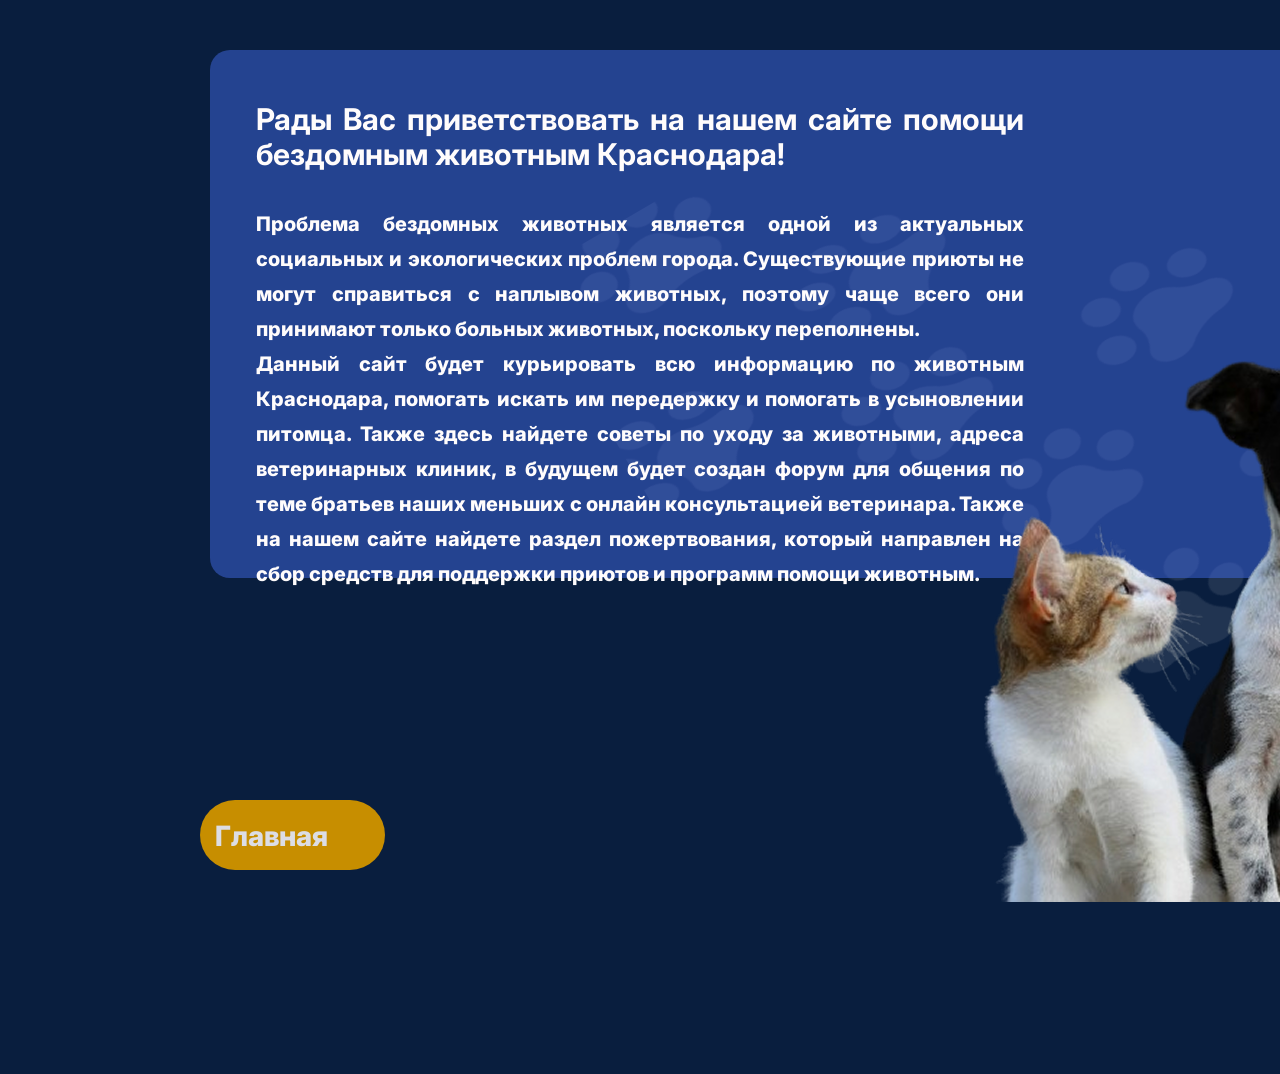
==== index1.html @ 9389f611 "Add files via upload первый коммит" ====
<!DOCTYPE html>
<html>
<head>
    <meta charset="UTF-8">
    <meta http-equiv="X-UA-Compatible" content="IE=edge">
    <meta name="viewport" content="width=device-width, initial-scale=1.0">
    <title>"Спасение Пушистиков"</title>
    <link rel="stylesheet" href="style.css">
</head>
<body>
    <img class='pattern2' src="image/pattern 2.png">
    <div class="ramka"></div>
    <article class="zagolo">
        
    <h1>Рады Вас приветствовать на нашем сайте помощи бездомным животным Краснодара! </h1>
      <br><p> Проблема бездомных животных является одной из актуальных социальных и экологических проблем города. Существующие приюты не могут справиться с наплывом животных, поэтому чаще всего они принимают только больных животных, поскольку переполнены. <br> 
       Данный сайт будет курьировать всю информацию по животным Краснодара, помогать искать им передержку и помогать в усыновлении питомца. Также здесь найдете советы по уходу за животными, адреса ветеринарных клиник, в будущем будет создан форум для общения по теме братьев наших меньших с онлайн консультацией ветеринара. Также на нашем сайте найдете раздел пожертвования, который направлен на сбор средств для поддержки приютов и программ помощи животным.   
    </p>

     <a href="index.html"> Главная</a>
     <img class='dog1' src="image/dog (1).png">
</article>
</body>
</html>
---- style.css ----
@import url('https://fonts.googleapis.com/css2?family=Inter:wght@100;200;300;400;500;600;700;800;900&family=Pacifico&display=swap');

*{
    margin:0;
    
    
}
body{
    background-color: #091E3E;
    font-family: 'Inter';
    overflow-x: hidden;
}
header a{ 
    
    width: 735px;
    text-decoration: none;
    margin: 20px;
    line-height: 30px;
    color: #edeef3;
   position: relative;
}

.pattern2{
position: absolute;
width: 1380px;
height: 920px;
left: 659px;
top: -131px;

transform: rotate(-30.29deg);

}
/* pattern 2 */
.pattern1{
position: absolute;
width: 1532.18px;
height: 920px;
left: -617px;
top: -359px;


transform: matrix(-0.64, -0.77, -0.77, 0.64, 0, 0);
}

.dog{
position: absolute;
padding-top: 0px;
width: 1135px;
height: 1080px;

top: 0px;

 
}
.dog1{


position: absolute;
left: 75%;
right: 50%;
top: 40%;
bottom: 0%;


transform: matrix(-1, 0, 0, 1, 0, 0);

 
}
.ramka{
background-color: rgba(65, 105, 225, 0.5);
padding: 5% 20%;
margin-left: 210px;
margin-top: 50px;
width: 700px;
    height: 400px;
    border-radius: 20px;
    position: absolute;
}
.zagolo{
    padding: 8% 20%;
    color: #fffcfc;
    font-weight: 800;
    font-size: 20px;
    text-align: justify;
    line-height: 35px;
    position: relative;
}
.zagolo1{
    padding: 8% 20%;
    color: #fffcfc;
    font-weight: 800;
    font-size: 20px;
    text-align: center;
    
    position: relative;
}
.zagolo a{
    position: absolute;
width: 170px;
height: 50px;
left: 200px;
top: 800px;
font-size: 28px;
font-weight: 800;
text-decoration: none;
padding-left: 15px;
padding-top: 20px;
line-height: 32px;
color: #dcdde4;
background: #C78E00;
border-radius: 40px;
}
/*оформление шапки сайта*/
header{
    padding: 10px 30%;


}
header>*{
    display: flex;
    justify-content: flex-end; 

    width:1200px;
    
}

.logo{
    font-family: 'Pacifico';
    font-size: 10px;
}


.section1{
    position: relative;
   
width: 900px;
height: 1079px;
left: 0px;
background: #C78E00; 

}
 

.text1 h1{
    
    font-weight: 800;
    font-size: 68px;
    line-height: 98px;
    color: #e8e9f0;
    width: 1800px;
    margin-left: 940px;
    margin-top: 0px;
}
.text1 p{
    font-size: 24px;
    line-height: 32px;
    color: #dcdde4;
    margin-top: 120px;
    width: 1000px;
    margin-left: 1200px;
    margin-bottom: 32px;
}
.text1 a{
  position: absolute;
width: 250px;
height: 50px;
left: 1500px;
top: 800px;
font-size: 28px;
font-weight: 800;
text-decoration: none;
padding-left: 20px;
padding-top: 20px;
line-height: 32px;
color: #dcdde4;
background: #C78E00;
border-radius: 40px;
}
/* Rectangle 3 */


/*оформление секции 2*/
.section2{
    background-color: #c9a02e;
    display:flex;
    flex-direction: column;
    align-items: center;
    justify-content: space-between;
    padding:80px 0;
}
.section2>h1{
    font-weight: 800;
    font-size: 48px;
    line-height: 64px;
    text-align: center;
    color: #FFFFFF;
}
.cards{
    display: flex;
    margin:48px 0;
}
.card{
    display:flex;
    flex-direction: column;
    justify-content: space-between;
    height: 300px;
    width:350px;
    border-radius: 8px;
    background-color: white;
    padding:40px;
    margin-right: 30px;
}
.card img{
    width:320px;
    height:320px;
}

.card h2{
    font-weight: 600;
    font-size: 24px;
}
.card p{
    font-size: 16px;
    line-height: 26px;
    color: #18191F;
}
.card a{
    text-decoration: none;
    font-weight: 500;
    font-size: 12px;
    color: #7608AA;
}

.vol{
   border-radius: 8px;
   margin-left: 100px;
   
}
.vol1{
  
   margin-left: 200px;
}
.ramka1{
background-color: rgba(65, 105, 225, 0.5);
padding: 5% 20%;
margin-left: 210px;
margin-top: 50px;
width: 700px;
    height: 1000px;
    border-radius: 20px;
    position: absolute;
}



.section2>a{
    text-decoration: none;
    font-weight: 500;
    font-size: 16px;
    color:white;
    border:1px solid white;
    padding:12px 20px;
    border-radius:6px;
}
/* Footer */
footer{
position: absolute;
width: 1900px;
height: 200px;

top: 1980px;


}
/* 1 */
.one {
position: absolute;
width: 96px;
height: 171px;
left: 900px;
top: 50px;
color:white;
}

/* 2 */
.two{
position: absolute;
width: 196px;
height: 171px;
left: 1300px;
top: 50px;
color:white;
}

.one1{
position: absolute;
left: 300px;

top: 50px;
bottom: 0.66%;
 color:white;


}

.zagolov{

position: relative;
text-align:center;
width: 1900px;
height: 41px;

top: 250px;

background-color: rgba(56, 92, 201, 0.3);
}


/* Vector */
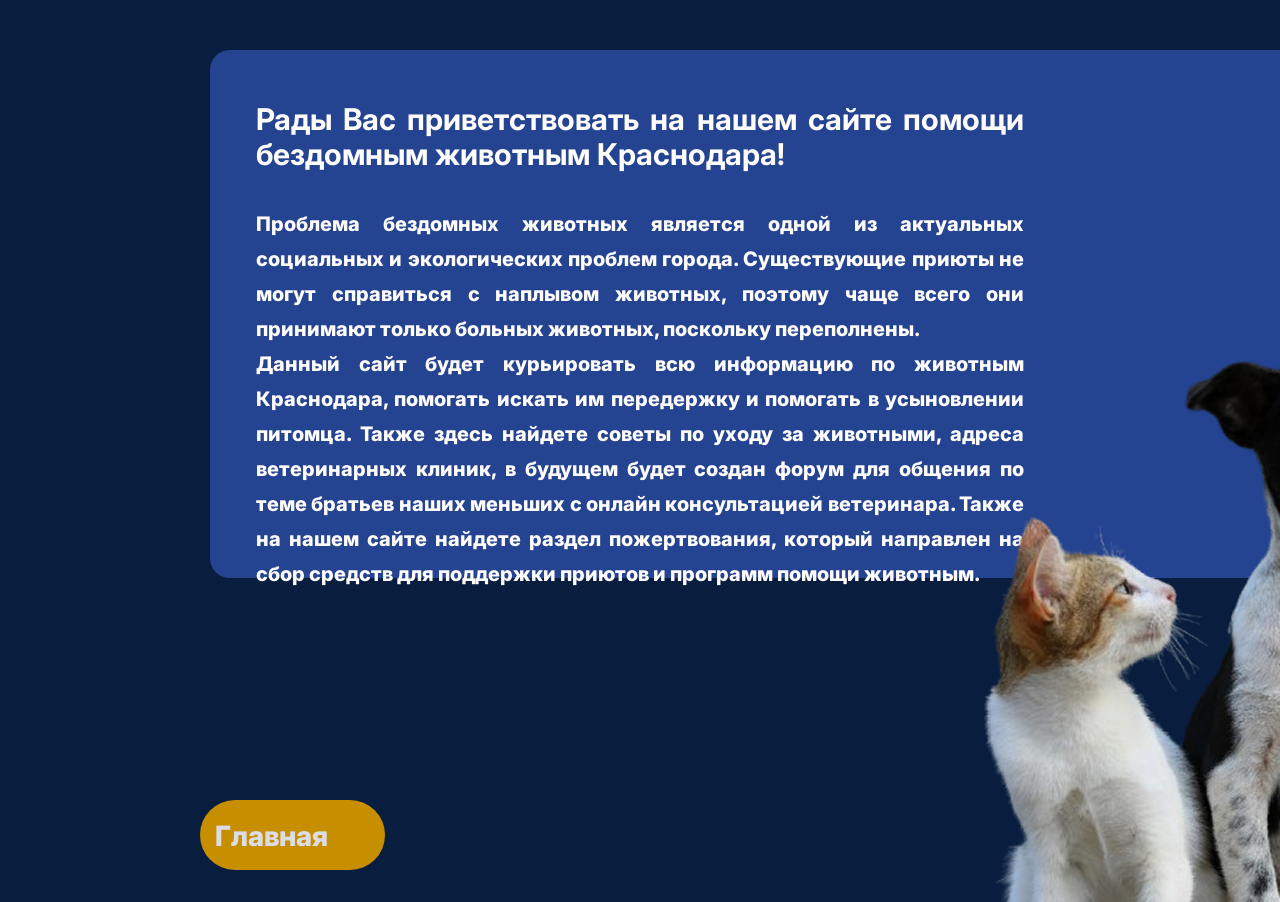
==== commit c16bb67c: "Update index1.html" ====
--- a/index1.html
+++ b/index1.html
@@ -8,7 +8,7 @@
     <link rel="stylesheet" href="style.css">
 </head>
 <body>
-    <img class='pattern2' src="image/pattern 2.png">
+  
     <div class="ramka"></div>
     <article class="zagolo">
         
@@ -21,4 +21,4 @@
      <img class='dog1' src="image/dog (1).png">
 </article>
 </body>
-</html>+</html>
